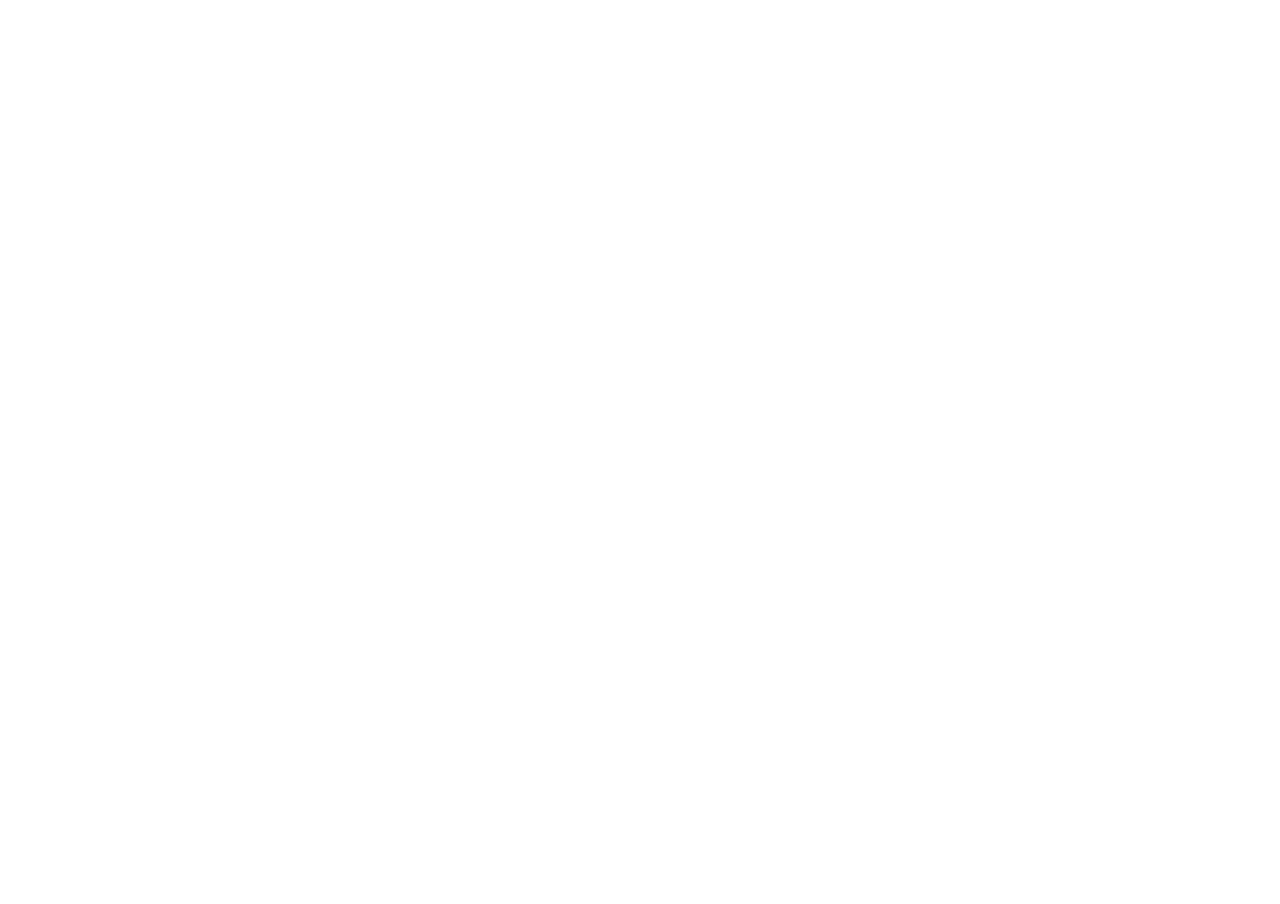
==== ai/index.html @ ee94b986 "Create index.html" ====
<!DOCTYPE html>
<html>
<head>
    <title>NBS AI (BETA)</title>
    <style>
        iframe {
            width: 100%;
            height: 100vh;
            border: none;
        }
        body {
            margin: 0;
            overflow: hidden;
        }
    </style>
</head>
<body>
    <iframe src="http://tw-taipei-1.lcf.im:40803/"></iframe>
</body>
</html>
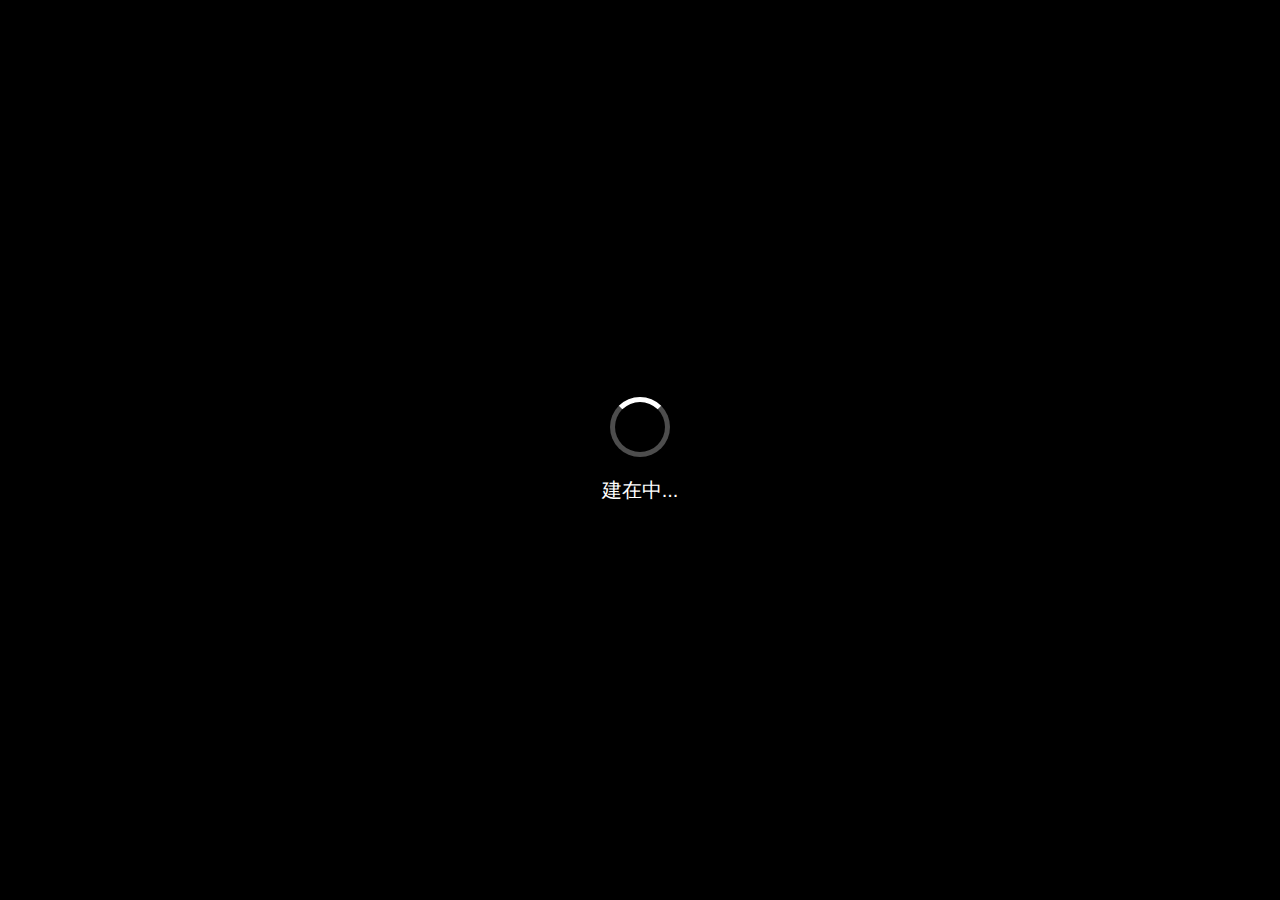
==== commit 9116a22b: "AI" ====
--- a/ai/index.html
+++ b/ai/index.html
@@ -1,20 +1,51 @@
 <!DOCTYPE html>
 <html>
 <head>
-    <title>NBS AI (BETA)</title>
-    <style>
-        iframe {
-            width: 100%;
-            height: 100vh;
-            border: none;
-        }
-        body {
-            margin: 0;
-            overflow: hidden;
-        }
-    </style>
+  <meta charset="UTF-8">
+  <!-- 3秒后重定向到目标网址 -->
+  <meta http-equiv="refresh" content="3;url=http://us-lax-3.lcf.im:40803/">
+  <title>Loading...</title>
+  <style>
+    /* 黑色背景，居中显示内容 */
+    body {
+      background-color: #000;
+      display: flex;
+      justify-content: center;
+      align-items: center;
+      height: 100vh;
+      margin: 0;
+      font-family: "Segoe UI", Tahoma, Geneva, Verdana, sans-serif;
+    }
+    /* 加载动画效果 */
+    .spinner {
+      width: 50px;
+      height: 50px;
+      border: 5px solid rgba(255, 255, 255, 0.3);
+      border-top: 5px solid #fff;
+      border-radius: 50%;
+      animation: spin 1s linear infinite;
+      margin: 0 auto;
+    }
+    @keyframes spin {
+      0% { transform: rotate(0deg); }
+      100% { transform: rotate(360deg); }
+    }
+    /* 加载文字样式 */
+    .loading-text {
+      margin-top: 20px;
+      color: #fff;
+      font-size: 20px;
+      text-align: center;
+    }
+    .container {
+      text-align: center;
+    }
+  </style>
 </head>
 <body>
-    <iframe src="http://tw-taipei-1.lcf.im:40803/"></iframe>
+  <div class="container">
+    <div class="spinner"></div>
+    <div class="loading-text">建在中...</div>
+  </div>
 </body>
-</html>+</html>
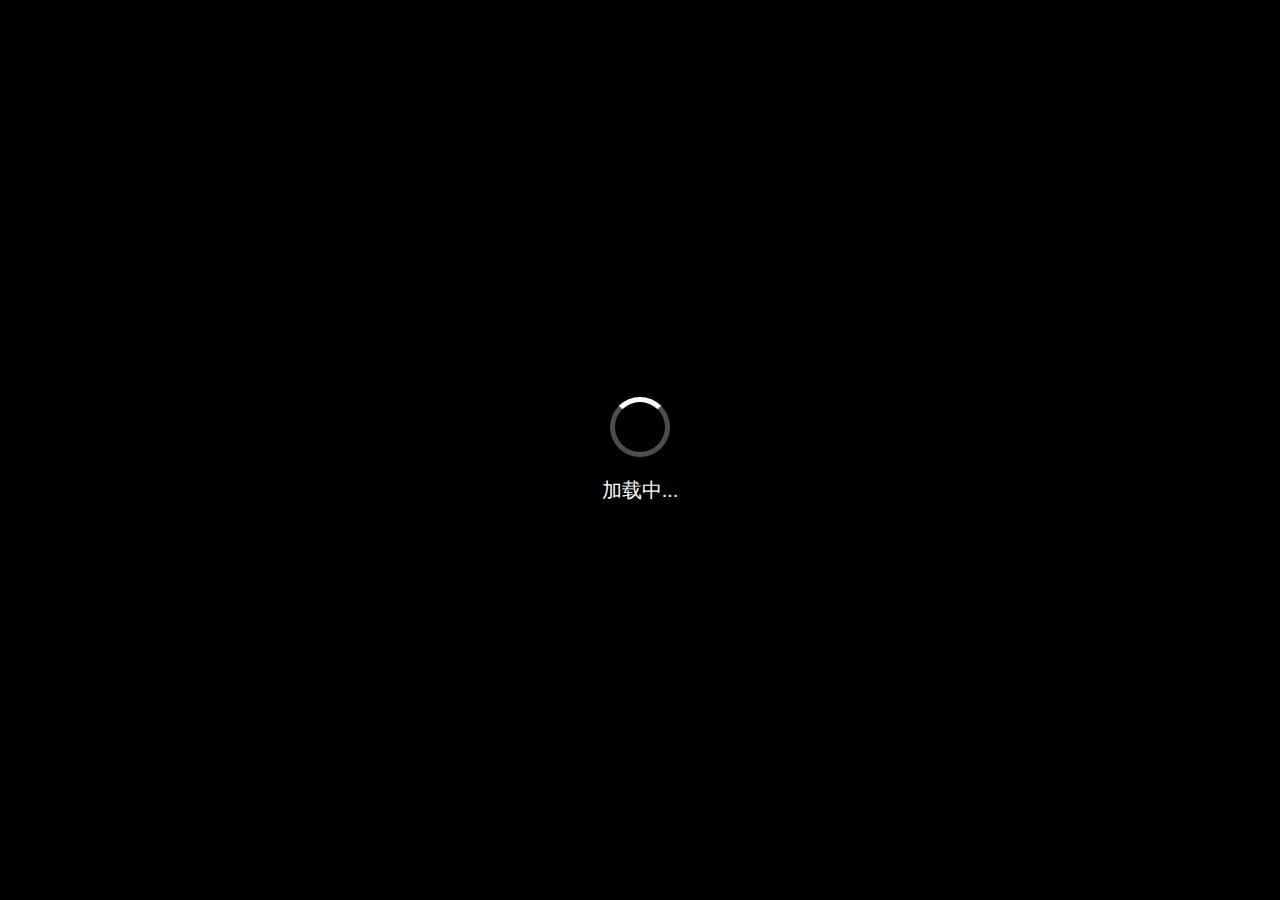
==== commit afbae4aa: "Update index.html" ====
--- a/ai/index.html
+++ b/ai/index.html
@@ -2,7 +2,7 @@
 <html>
 <head>
   <meta charset="UTF-8">
-  <!-- 3秒后重定向到目标网址 -->
+
   <meta http-equiv="refresh" content="3;url=http://us-lax-3.lcf.im:40803/">
   <title>Loading...</title>
   <style>
@@ -45,7 +45,7 @@
 <body>
   <div class="container">
     <div class="spinner"></div>
-    <div class="loading-text">建在中...</div>
+    <div class="loading-text">加载中...</div>
   </div>
 </body>
 </html>
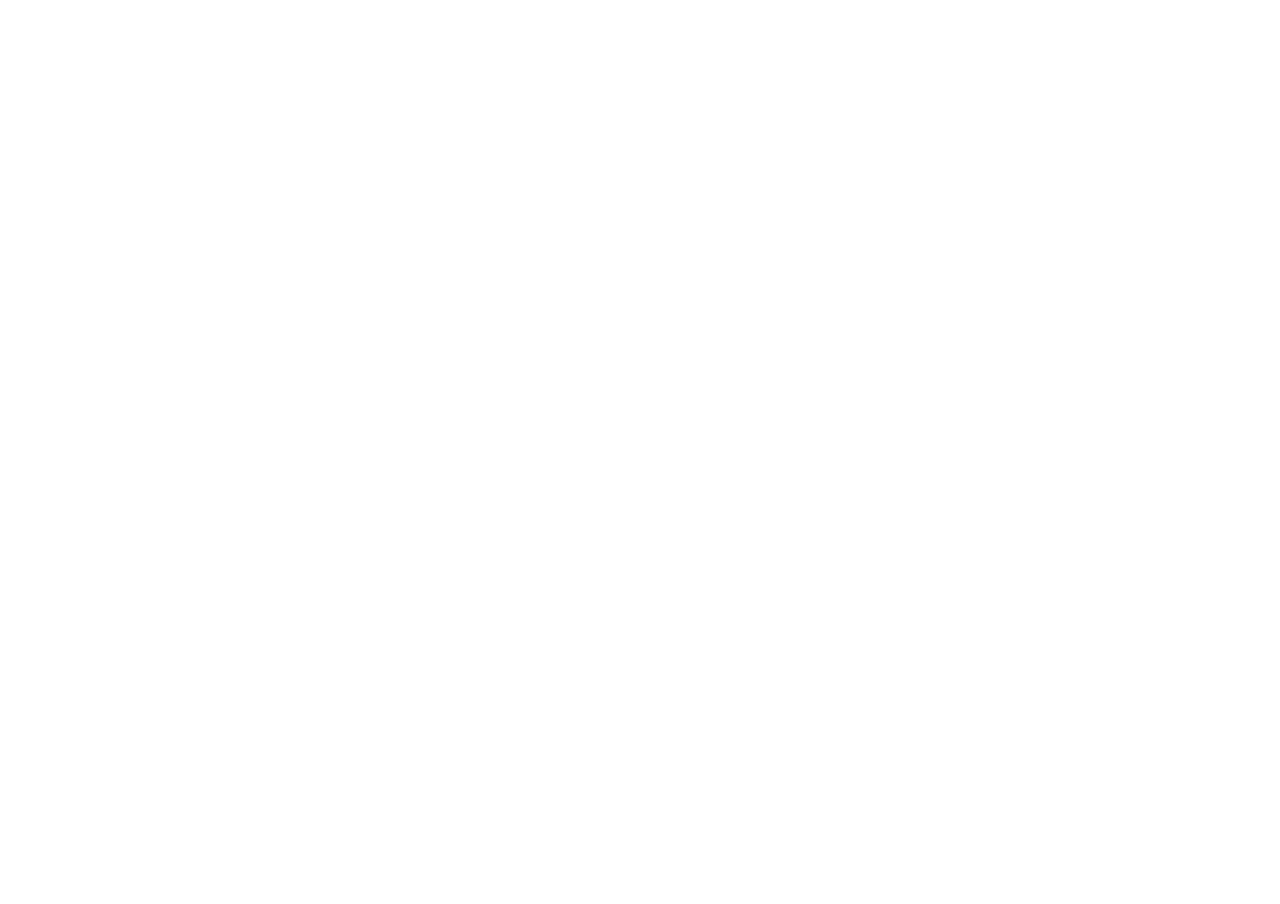
==== commit 60be4635: "Update index.html" ====
--- a/ai/index.html
+++ b/ai/index.html
@@ -1,51 +1,21 @@
 <!DOCTYPE html>
 <html>
 <head>
-  <meta charset="UTF-8">
-
-  <meta http-equiv="refresh" content="3;url=http://us-lax-3.lcf.im:40803/">
-  <title>Loading...</title>
-  <style>
-    /* 黑色背景，居中显示内容 */
-    body {
-      background-color: #000;
-      display: flex;
-      justify-content: center;
-      align-items: center;
-      height: 100vh;
-      margin: 0;
-      font-family: "Segoe UI", Tahoma, Geneva, Verdana, sans-serif;
-    }
-    /* 加载动画效果 */
-    .spinner {
-      width: 50px;
-      height: 50px;
-      border: 5px solid rgba(255, 255, 255, 0.3);
-      border-top: 5px solid #fff;
-      border-radius: 50%;
-      animation: spin 1s linear infinite;
-      margin: 0 auto;
-    }
-    @keyframes spin {
-      0% { transform: rotate(0deg); }
-      100% { transform: rotate(360deg); }
-    }
-    /* 加载文字样式 */
-    .loading-text {
-      margin-top: 20px;
-      color: #fff;
-      font-size: 20px;
-      text-align: center;
-    }
-    .container {
-      text-align: center;
-    }
-  </style>
+    <title>NBS AI</title>
+    <style>
+        iframe {
+            width: 100%;
+            height: 100vh;
+            border: none;
+        }
+        body {
+            margin: 0;
+            overflow: hidden;
+        }
+    </style>
 </head>
 <body>
-  <div class="container">
-    <div class="spinner"></div>
-    <div class="loading-text">加载中...</div>
-  </div>
+    <!-- 方法1：直接内嵌（可能被浏览器阻止） -->
+    <iframe src="https://e53c238.r5.cpolar.cn/"></iframe>
 </body>
-</html>
+</html>